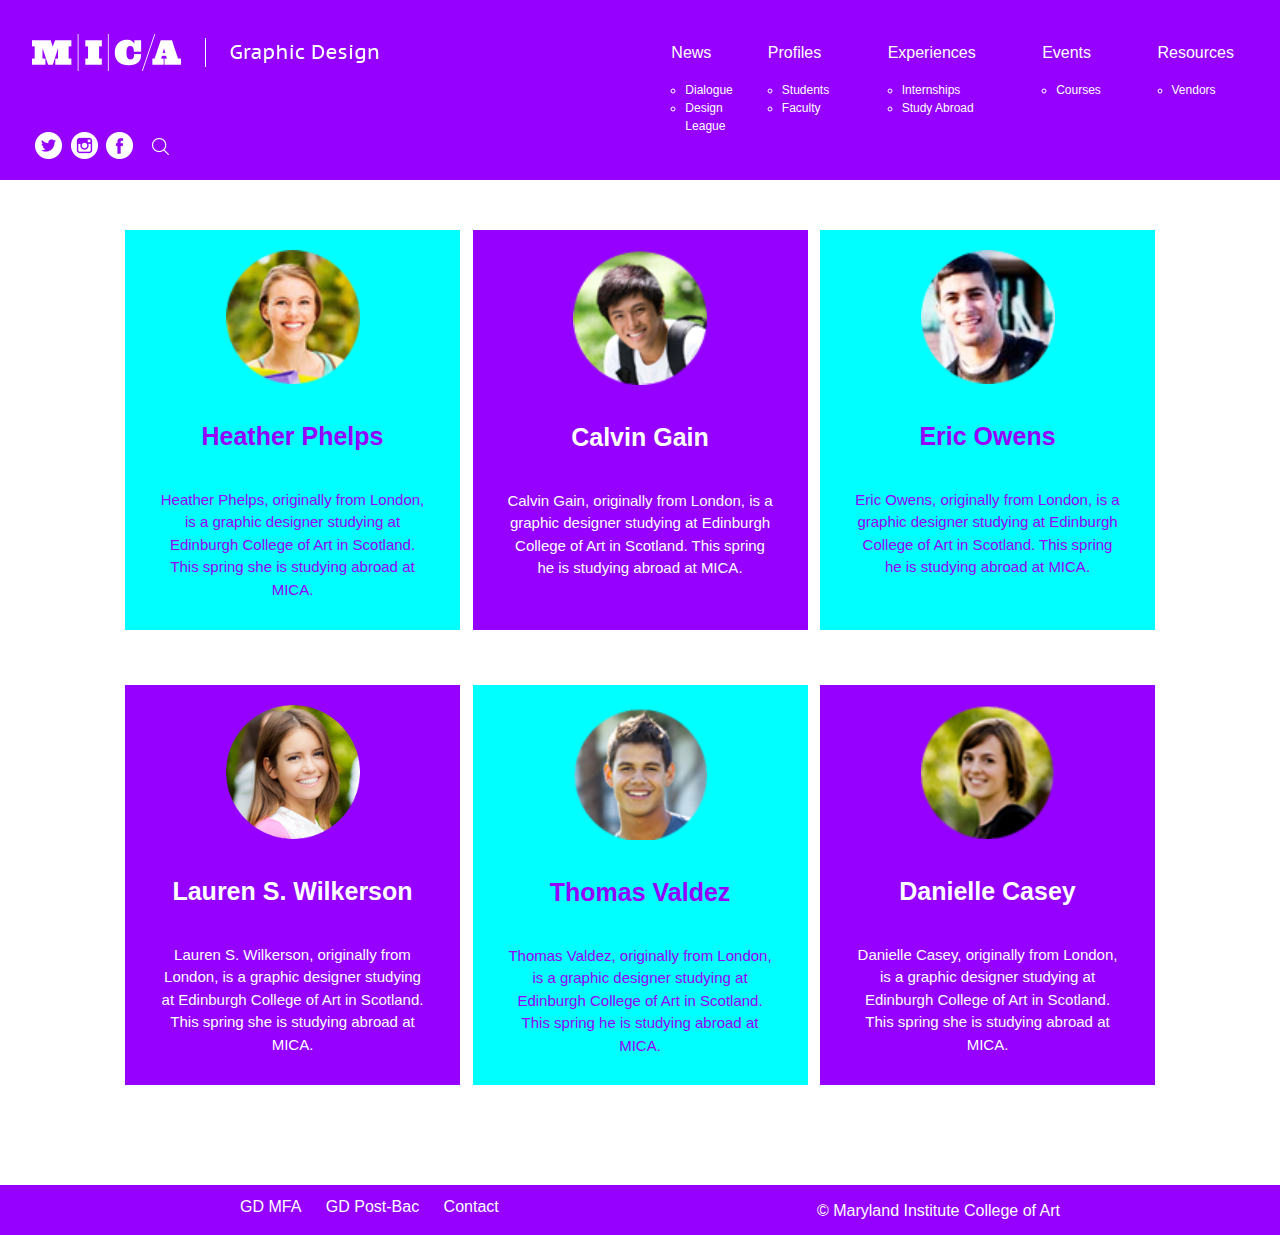
==== micagdprofile.html @ db91063f "turning in project-02" ====
<!doctype html>
<html class="no-js" lang="">
  <head>
    <meta charset="utf-8">
    <meta http-equiv="x-ua-compatible" content="ie=edge">
    <title></title>
    <meta name="description" content="">
    <meta name="viewport" content="width=device-width, initial-scale=1">
    <link rel="apple-touch-icon" href="apple-touch-icon.png">
    <link rel="stylesheet" href="css/sanitize.css">
    <link rel="stylesheet" href="css/micagdprofile.css">
    <script src="js/vendor/modernizr-2.8.3.min.js"></script>
  </head>
  <body>

    <div class="container">
          <ul class="logo">
            <li>
          <a href="micagdweb2.html"> <img src="MicaLogo.png" alt="LOGO" title="LOGO" />
           </a>
         </li>
          </ul>

        <ul class="nav primary" style="color: white;">
          <li>
            <a href="http://google.com">News</a>
            <ul>
              <li style="font-size: 12px; margin-left: 30px;"> Dialogue</li>
                <li style="font-size: 12px; margin-left: 30px;"> Design <br> League</li>
            </ul>
          </li>

          <li>
            <a href="http://google.com">Profiles</a>
            <ul>
              <li style="font-size: 12px; margin-left: 30px;"> Students</li>
                <li style="font-size: 12px; margin-left: 30px;"> Faculty</li>
            </ul>
          </li>
          <li>
            <a href="http://google.com">Experiences</a>
            <ul>
              <li style="font-size: 12px; margin-left: 30px;"> Internships</li>
                <li style="font-size: 12px; margin-left: 30px;"> Study Abroad</li>
            </ul>
          </li>

          <li>
            <a href="http://google.com">Events</a>
            <ul>
              <li style="font-size: 12px; margin-left: 30px;"> Courses</li>
            </ul>

          </li>
          <li>
            <a href="http://google.com">Resources</a>
            <ul>
              <li style="font-size: 12px;margin-left: 30px; "> Vendors</li>
            </ul>
          </li>
        </ul>

        <ul class="social">
          <li>
            <a href="http://facebook.com" >
          <img src="social.png" alt="social" title="social" /> </a>
          </li>
        </ul>





    <script src="https://ajax.googleapis.com/ajax/libs/jquery/1.11.3/jquery.min.js"></script>
    <script>window.jQuery || document.write('<script src="js/vendor/jquery-1.11.3.min.js"><\/script>')</script>
    <script src="js/plugins.js"></script>
    <script src="js/main.js"></script>
    </div>

  </body>


  <section class ="home blog">

          <div class="profile-frame1" >

            <div class="profile-post1" >
          <a class="feature-link2" href="micagdweb2.html"></a>
            <img class="profile-person1" src="student1.png" alt="post1" title="post1"/>

            <div class="feature-info2">

              <div class="name" >
                <h1> Heather Phelps </h1>
              </div>


              <div class="info-content">
                <p>Heather Phelps, originally from London, is a graphic designer
                  studying at Edinburgh College of Art in Scotland.
                  This spring she is studying abroad at MICA.</p>
              </div>

          </div>
          </div>

            <div class="profile-post2" >
          <a class="feature-link2" href="micagdweb2.html"></a>
            <img class="profile-person2" src="student2-1.png" alt="post1" title="post1"/>

            <div class="feature-info2">

              <div class="name2" >
                <h1> Calvin Gain </h1>
              </div>


              <div class="info-content2">
                <p>Calvin Gain, originally from London, is a graphic designer
                  studying at Edinburgh College of Art in Scotland.
                  This spring he is studying abroad at MICA.</p>
              </div>





          </div>
          </div>



          <div class="profile-post3" >
        <a class="feature-link2" href="micagdweb2.html"></a>
          <img class="profile-person1" src="student3.png" alt="post1" title="post1"/>

          <div class="feature-info2">

            <div class="name" >
              <h1> Eric Owens </h1>
            </div>


            <div class="info-content">
              <p>Eric Owens, originally from London, is a graphic designer
                studying at Edinburgh College of Art in Scotland.
                This spring he is studying abroad at MICA.</p>
            </div>





        </div>
        </div>



        </div>





        <div class="profile-frame2" >

          <div class="profile-post4" >
        <a class="feature-link2" href="micagdweb2.html"></a>
          <img class="profile-person1" src="student4.png" alt="post1" title="post1"/>

          <div class="feature-info2">

            <div class="name-a" >
              <h1> Lauren S. Wilkerson </h1>
            </div>


            <div class="info-content-a">
              <p>Lauren S. Wilkerson, originally from London, is a graphic designer
                studying at Edinburgh College of Art in Scotland.
                This spring she is studying abroad at MICA.</p>
            </div>

        </div>
        </div>

          <div class="profile-post5" >
        <a class="feature-link2" href="micagdweb2.html"></a>
          <img class="profile-person1" src="student5-1.png" alt="post1" title="post1"/>

          <div class="feature-info2">

            <div class="name-b" >
              <h1> Thomas Valdez </h1>
            </div>


            <div class="info-content-b">
              <p>Thomas Valdez, originally from London, is a graphic designer
                studying at Edinburgh College of Art in Scotland.
                This spring he is studying abroad at MICA.</p>
            </div>





        </div>
        </div>



        <div class="profile-post6" >
        <a class="feature-link2" href="micagdweb2.html"></a>
        <img class="profile-person1" src="student6.png" alt="post1" title="post1"/>

        <div class="feature-info2">

          <div class="name-a" >
            <h1> Danielle Casey </h1>
          </div>


          <div class="info-content-a">
            <p>Danielle Casey, originally from London, is a graphic designer
              studying at Edinburgh College of Art in Scotland.
              This spring she is studying abroad at MICA.</p>
          </div>





        </div>
        </div>



        </div>



  </section>


  <div class="footer" id="footer">

    <div class="footer-textbox">

      <li>
        <a href="http://micadesign.org" style="color: white;">GD MFA</a>
      </li>

      <li>
        <a href="http://micadesign.org" style="color: white;">GD Post-Bac</a>
      </li>

      <li>
        <a href="http://mica.edu" style="color: white;">Contact</a>
      </li>

      <div class="footer-copyright">

        <li>
          <a href="http://mica.edu" style="color: white;">© Maryland Institute College of Art</a>
        </li>


 </div>



  </div>






</html>
---- css/sanitize.css ----
/*
# sanitize.css
Render elements consistently. Style with best practices.

sanitize.css makes browsers render elements consistently and allows you to style with today’s best practices out-of-the-box.
CSS inheritance is assigned universally so that styles cascade naturally and consistently. Wherever possible, the box model operates more intuitively.

Every normalization and opinionated default is carefully documented. Visit the GitHub page to learn more about these optimizations and others.
 */
/*! sanitize.css | CC0 Public Domain | github.com/jonathantneal/sanitize.css */
pre,textarea{overflow:auto}
:root,[aria-disabled]{cursor:default}
[hidden],audio:not([controls]),template{display:none}
button{overflow:visible}
details,main,summary{display:block}
input[type=number]{width:auto}
input[type=search]{-webkit-appearance:textfield}
input[type=search]::-webkit-search-cancel-button,input[type=search]::-webkit-search-decoration{-webkit-appearance:none}
progress{display:inline-block}
small{font-size:75%}
textarea{resize:vertical}
*,::after,::before{box-sizing:inherit;border-style:solid;border-width:0}
*{background-color:inherit;font-size:inherit;line-height:inherit;margin:0;padding:0;}
::after,::before{text-decoration:inherit;vertical-align:inherit}
:root{-ms-overflow-style:-ms-autohiding-scrollbar;overflow-y:scroll;-webkit-text-size-adjust:100%;box-sizing:border-box;font:1pc/1.5 sans-serif;text-rendering:optimizeLegibility}
html{background-color:#FFF;color:#000}
a{text-decoration:none}
audio,canvas,iframe,img,svg,video{vertical-align:middle}
button,input,select,textarea{background-color:transparent;color:inherit;font-family:inherit;font-style:inherit;font-weight:inherit}
[type=number],[type=search],[type=submit],[type=tel],[type=text],[type=time],[type=url],[type=week],[type=button],[type=date],[type=datetime],[type=datetime-local],[type=email],[type=month],[type=password],[type=reset],button,select,textarea{min-height:1.5em}
code,kbd,pre,samp{font-family:monospace,monospace}
nav ol,nav ul{list-style:none}
select{-moz-appearance:none;-webkit-appearance:none}
select::-ms-expand{display:none}
select::-ms-value{color:currentColor}
table{border-collapse:collapse;border-spacing:0}
::selection{background-color:#B3D4FC;text-shadow:none}
[aria-busy=true]{cursor:progress}
[aria-controls]{cursor:pointer}
[hidden][aria-hidden=false]{clip:rect(0 0 0 0);display:inherit;position:absolute}
[hidden][aria-hidden=false]:focus{clip:auto}
/*# sourceMappingURL=sanitize.css.map */
---- css/micagdprofile.css ----
html {
  background: white;
}

embed,
img,
video {
  display: block;
  width: 100%;
  max-width: 100%;
  height: auto;
  vertical-align: top;
}

@media (min-width: 768px) {
  embed,
  img,
  video {
    width: auto;
  }
}

.li {
    font-size: 12px;
    margin-left: 50px;
}
.container {
  width: 100%;
  height: 180px;
  margin: 0 auto;
  background: #9500ff;
  position: fixed;
  top: 0;
  left: 0;
  z-index: 9999;
}
.logo {
  position: absolute;
  padding-left: 30px;
  padding-top: 30px;
  list-style: none;
  }

.nav {
  position: relative;
  padding-top: 25px;
  list-style: none;
  float: right;
  margin-left: 10px;
  }




  .nav > li {
    display: inline-block;
    vertical-align: top;
  }


.social {
  padding-left: 30px;
  padding-top: 130px;
  list-style: none;
  }



.primary a {
  display: block;
  margin-right: 20px;
  padding: 1em;
  color: #fff;
  background: none;
}

.primary > li + li {
  margin-right: 10px;
}

/* 760px and smaller */
@media (max-width: 760px) {

  .primary > li {
    display: block;
  }

  .primary > li + li {
    margin-top: 10px;
    margin-left:  0;
  }
}



.profile-frame1 {
  position: relative;
  margin-top: 250px;
  vertical-align: top;
}

/* 768px and larger */
@media (min-width: 760px) {
  .profile-frame1 {
    width: 1030px;
    height: 430px;
    margin-right: auto;
    margin-left: auto;
  }
}


.profile-frame2 {
  position: relative;
  margin-top: 25px;
  vertical-align: top;
}

/* 768px and larger */
@media (min-width: 760px) {
  .profile-frame2 {
    width: 1030px;
    height: 430px;
    margin-right: auto;
    margin-left: auto;
  }
}


.profile-post1 {
  position: absolute;
  float: left;
  vertical-align: top;
  background-color: #00ffff;

}
@media (min-width: 760px) {
  .profile-post1  {
    width: 335px;
    height: 400px;
    margin-right: auto;
    margin-left: auto;
  }
}



.profile-person1 {
  position: relative;
  width: 40%;
  margin-top: 20px;
  margin-left: auto;
  margin-right: auto;
}


.feature-info {
  overflow: hidden;
  width: 45%;
}


.name {
  margin-top: 10%;
  margin-left: auto;
  margin-right: auto;
  width: 80%;
  font-size: 25px;
  color:  #9500ff;
  text-align: center;
}

.info-content {
  clear: both;
  width: 80%;
  margin-top: 10%;
  margin-left: auto;
  margin-right: auto;
  text-align: center;
  color: gray;
  font-size: 15px;
  color:  #9500ff;
}


.profile-post2 {
  margin-top: 0px;
  vertical-align: top;
  background-color: #9500ff;

}
@media (min-width: 760px) {
  .profile-post2  {
    width: 335px;
    height: 400px;
    margin-top: 0px;
    margin-right: auto;
    margin-left: auto;
  }
}

.profile-person2 {
  position: relative;
  width: 40%;
  margin-top: -20px;
  margin-left: auto;
  margin-right: auto;
}



.name2 {
  margin-top: 10%;
  margin-left: auto;
  margin-right: auto;
  width: 80%;
  font-size: 25px;
  color:  white;
  text-align: center;
}

.info-content2 {
  clear: both;
  width: 80%;
  margin-top: 10%;
  margin-left: auto;
  margin-right: auto;
  text-align: center;
  color: gray;
  font-size: 15px;
  color:  white;
}








.profile-post3 {
  position: relative;
  margin-top: 0px;
  float: right;
  vertical-align: top;
  background-color: #00ffff;
}
@media (min-width: 760px) {
  .profile-post3  {
    width: 335px;
    height: 400px;
    margin-top: -400px;
    margin-right: auto;
    margin-left: auto;
  }
}





.profile-post4 {
  position: absolute;
  float: left;
  vertical-align: top;
  background-color:  #9500ff;

}
@media (min-width: 760px) {
  .profile-post4  {
    width: 335px;
    height: 400px;
    margin-right: auto;
    margin-left: auto;
  }
}



.profile-person1 {
  position: relative;
  width: 40%;
  margin-top: 20px;
  margin-left: auto;
  margin-right: auto;
}


.feature-info {
  overflow: hidden;
  width: 45%;
}


.name {
  margin-top: 10%;
  margin-left: auto;
  margin-right: auto;
  width: 80%;
  font-size: 25px;
  color:  #9500ff;
  text-align: center;
}

.name-a {
  margin-top: 10%;
  margin-left: auto;
  margin-right: auto;
  width: 80%;
  font-size: 25px;
  color:  white;
  text-align: center;
}

.name-b {
  margin-top: 10%;
  margin-left: auto;
  margin-right: auto;
  width: 80%;
  font-size: 25px;
  color:  #9500ff;
  text-align: center;
}




.info-content {
  clear: both;
  width: 80%;
  margin-top: 10%;
  margin-left: auto;
  margin-right: auto;
  text-align: center;
  color: gray;
  font-size: 15px;
  color:  #9500ff;
}


.info-content-a {
  clear: both;
  width: 80%;
  margin-top: 10%;
  margin-left: auto;
  margin-right: auto;
  text-align: center;
  color: gray;
  font-size: 15px;
  color:  white;
}
.info-content-b {
  clear: both;
  width: 80%;
  margin-top: 10%;
  margin-left: auto;
  margin-right: auto;
  text-align: center;
  color: gray;
  font-size: 15px;
  color:  #9500ff;
}

.profile-post5 {
  margin-top: 0px;
  vertical-align: top;
  background-color: #00ffff;

}
@media (min-width: 760px) {
  .profile-post5  {
    width: 335px;
    height: 400px;
    margin-top: 0px;
    margin-right: auto;
    margin-left: auto;
  }
}

.profile-person2 {
  position: relative;
  width: 40%;
  margin-top: -20px;
  margin-left: auto;
  margin-right: auto;
}



.name2 {
  margin-top: 10%;
  margin-left: auto;
  margin-right: auto;
  width: 80%;
  font-size: 25px;
  color:  white;
  text-align: center;
}

.info-content2 {
  clear: both;
  width: 80%;
  margin-top: 10%;
  margin-left: auto;
  margin-right: auto;
  text-align: center;
  color: gray;
  font-size: 15px;
  color:  white;
}








.profile-post6 {
  position: relative;
  margin-top: 0px;
  float: right;
  vertical-align: top;
  background-color:  #9500ff;
}
@media (min-width: 760px) {
  .profile-post6  {
    width: 335px;
    height: 400px;
    margin-top: -400px;
    margin-right: auto;
    margin-left: auto;
  }
}









.footer {
  width: 100%;
  height: 50px;
  margin-bottom:-50px;
  margin-top: 70px;
  background: #9500ff;

}





.footer {
  width: 100%;
  height: 50px;
  margin-bottom:-50px;
  margin-top: 70px;
  background: #9500ff;

}
.footer-textbox {
  width: 840px;
  margin-right: auto;
  margin-left: auto;
}

.footer-textbox  > li {
  display: inline-block;
  vertical-align: top;
  margin-left: 20px;
  margin-top: 10px;
}


.footer-copyright  > li {
  display: inline-block;
  float: right;
  margin-left: -20%;
  vertical-align: top;
  margin-top: -20px;
}
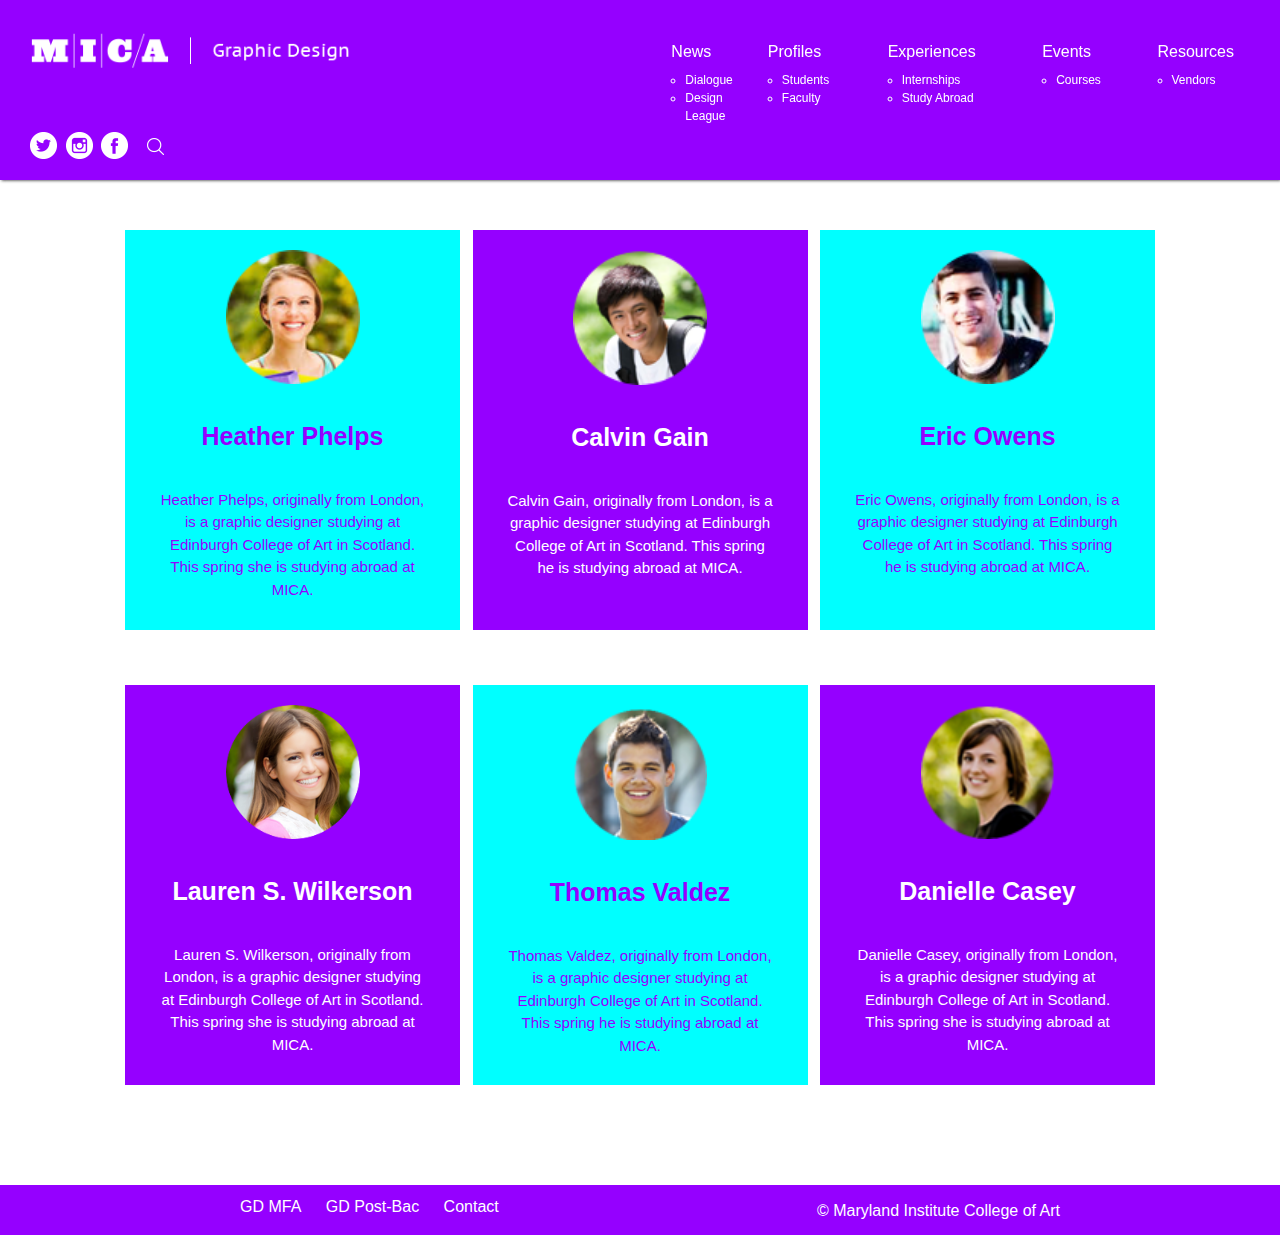
==== commit ea3ef169: "project-02" ====
--- a/micagdprofile.html
+++ b/micagdprofile.html
@@ -16,14 +16,14 @@
     <div class="container">
           <ul class="logo">
             <li>
-          <a href="micagdweb2.html"> <img src="MicaLogo.png" alt="LOGO" title="LOGO" />
+          <a href="index.html"> <img src="MicaLogo.png" alt="LOGO" title="LOGO" />
            </a>
          </li>
           </ul>
 
         <ul class="nav primary" style="color: white;">
           <li>
-            <a href="http://google.com">News</a>
+            <a href="index.html">News</a>
             <ul>
               <li style="font-size: 12px; margin-left: 30px;"> Dialogue</li>
                 <li style="font-size: 12px; margin-left: 30px;"> Design <br> League</li>
@@ -31,14 +31,14 @@
           </li>
 
           <li>
-            <a href="http://google.com">Profiles</a>
-            <ul>
-              <li style="font-size: 12px; margin-left: 30px;"> Students</li>
+            <a href="micagdprofile.html">Profiles</a>
+            <ul>
+              <li style="font-size: 12px; margin-left: 30px; "> Students</li>
                 <li style="font-size: 12px; margin-left: 30px;"> Faculty</li>
             </ul>
           </li>
           <li>
-            <a href="http://google.com">Experiences</a>
+            <a href="index.html">Experiences</a>
             <ul>
               <li style="font-size: 12px; margin-left: 30px;"> Internships</li>
                 <li style="font-size: 12px; margin-left: 30px;"> Study Abroad</li>
@@ -46,14 +46,14 @@
           </li>
 
           <li>
-            <a href="http://google.com">Events</a>
+            <a href="index.html">Events</a>
             <ul>
               <li style="font-size: 12px; margin-left: 30px;"> Courses</li>
             </ul>
 
           </li>
           <li>
-            <a href="http://google.com">Resources</a>
+            <a href="index.html">Resources</a>
             <ul>
               <li style="font-size: 12px;margin-left: 30px; "> Vendors</li>
             </ul>
@@ -62,7 +62,7 @@
 
         <ul class="social">
           <li>
-            <a href="http://facebook.com" >
+            <a href="http://google.com" >
           <img src="social.png" alt="social" title="social" /> </a>
           </li>
         </ul>
@@ -85,7 +85,7 @@
           <div class="profile-frame1" >
 
             <div class="profile-post1" >
-          <a class="feature-link2" href="micagdweb2.html"></a>
+          <a class="feature-link2" href="index.html">
             <img class="profile-person1" src="student1.png" alt="post1" title="post1"/>
 
             <div class="feature-info2">
@@ -100,12 +100,12 @@
                   studying at Edinburgh College of Art in Scotland.
                   This spring she is studying abroad at MICA.</p>
               </div>
-
+</a>
           </div>
           </div>
 
             <div class="profile-post2" >
-          <a class="feature-link2" href="micagdweb2.html"></a>
+          <a class="feature-link2" href="index.html">
             <img class="profile-person2" src="student2-1.png" alt="post1" title="post1"/>
 
             <div class="feature-info2">
@@ -121,7 +121,7 @@
                   This spring he is studying abroad at MICA.</p>
               </div>
 
-
+</a>
 
 
 
@@ -131,7 +131,7 @@
 
 
           <div class="profile-post3" >
-        <a class="feature-link2" href="micagdweb2.html"></a>
+        <a class="feature-link2" href="index.html">
           <img class="profile-person1" src="student3.png" alt="post1" title="post1"/>
 
           <div class="feature-info2">
@@ -148,7 +148,7 @@
             </div>
 
 
-
+</a>
 
 
         </div>
@@ -165,7 +165,7 @@
         <div class="profile-frame2" >
 
           <div class="profile-post4" >
-        <a class="feature-link2" href="micagdweb2.html"></a>
+        <a class="feature-link2" href="index.html">
           <img class="profile-person1" src="student4.png" alt="post1" title="post1"/>
 
           <div class="feature-info2">
@@ -180,12 +180,12 @@
                 studying at Edinburgh College of Art in Scotland.
                 This spring she is studying abroad at MICA.</p>
             </div>
-
+</a>
         </div>
         </div>
 
           <div class="profile-post5" >
-        <a class="feature-link2" href="micagdweb2.html"></a>
+        <a class="feature-link2" href="index.html">
           <img class="profile-person1" src="student5-1.png" alt="post1" title="post1"/>
 
           <div class="feature-info2">
@@ -202,7 +202,7 @@
             </div>
 
 
-
+</a>
 
 
         </div>
@@ -211,7 +211,7 @@
 
 
         <div class="profile-post6" >
-        <a class="feature-link2" href="micagdweb2.html"></a>
+        <a class="feature-link2" href="index.html"></a>
         <img class="profile-person1" src="student6.png" alt="post1" title="post1"/>
 
         <div class="feature-info2">
@@ -229,7 +229,7 @@
 
 
 
-
+</a>
 
         </div>
         </div>
--- a/css/sanitize.css
+++ b/css/sanitize.css
@@ -20,7 +20,7 @@
 small{font-size:75%}
 textarea{resize:vertical}
 *,::after,::before{box-sizing:inherit;border-style:solid;border-width:0}
-*{background-color:inherit;font-size:inherit;line-height:inherit;margin:0;padding:0;}
+*{font-size:inherit;line-height:inherit;margin:0;padding:0;}
 ::after,::before{text-decoration:inherit;vertical-align:inherit}
 :root{-ms-overflow-style:-ms-autohiding-scrollbar;overflow-y:scroll;-webkit-text-size-adjust:100%;box-sizing:border-box;font:1pc/1.5 sans-serif;text-rendering:optimizeLegibility}
 html{background-color:#FFF;color:#000}
--- a/css/micagdprofile.css
+++ b/css/micagdprofile.css
@@ -33,9 +33,26 @@
   top: 0;
   left: 0;
   z-index: 9999;
-}
+  box-shadow: .5px .5px 3px #383838;
+}
+
+
+
+@media (max-width: 760px) {
+  .container {
+    height: 280px;
+    width: 100%;
+    padding: 0px;
+    float: left;
+
+  }
+}
+
+
+
 .logo {
   position: absolute;
+  width: 350px;
   padding-left: 30px;
   padding-top: 30px;
   list-style: none;
@@ -49,8 +66,55 @@
   margin-left: 10px;
   }
 
-
-
+@media (max-width: 760px) {
+  .nav {
+    display: inline-block;
+    height:270px;
+    padding: -30px;
+    float: left;
+    margin-left: 25px;
+
+  }
+}
+
+.nav a:hover {
+color:#00ffff;
+}
+
+
+
+@media (max-width: 760px) {
+  .primary {
+    display: inline-block;
+    height: 100px;
+    margin-top: 55px;
+    margin-left: 30px;
+    padding: 0px;
+    float: left;
+
+  }
+}
+
+
+
+
+.nav ul {
+  margin-top: 7px;
+}
+
+@media only screen and (max-width: 760px){
+  .nav ul li {
+    display: none;
+  }
+}
+
+
+
+  .nav {
+    position: relative;
+    padding-top: 40px;
+    margin-left: 10px;
+    }
 
   .nav > li {
     display: inline-block;
@@ -58,16 +122,30 @@
   }
 
 
+
 .social {
-  padding-left: 30px;
+  width: 200px;
+  padding-left: 25px;
   padding-top: 130px;
   list-style: none;
   }
 
+  @media (max-width: 760px) {
+    .social {
+      position: fixed;
+      width: 180px;
+      float: right;
+      margin-top: 95px;
+      margin-left: 183px;
+      padding-left: 25px;
+      padding-top: 0px;
+      list-style: none;
+
+    }
+  }
 
 
 .primary a {
-  display: block;
   margin-right: 20px;
   padding: 1em;
   color: #fff;
@@ -92,58 +170,84 @@
 }
 
 
-
 .profile-frame1 {
   position: relative;
   margin-top: 250px;
   vertical-align: top;
-}
-
-/* 768px and larger */
-@media (min-width: 760px) {
+  width: 1030px;
+  height: 430px;
+  margin-right: auto;
+  margin-left: auto;
+}
+
+@media (max-width: 760px) {
   .profile-frame1 {
-    width: 1030px;
-    height: 430px;
-    margin-right: auto;
-    margin-left: auto;
-  }
-}
+    margin-top: 300px;
+    width: 100%;
+    margin-right: auto;
+    margin-left: auto;
+    display: inline-block;
+  }
+}
+
+@media (max-width: 400px) {
+    .profile-frame1 {
+      width: 400px;
+    }
+  }
 
 
 .profile-frame2 {
   position: relative;
   margin-top: 25px;
   vertical-align: top;
-}
-
-/* 768px and larger */
-@media (min-width: 760px) {
+  width: 1030px;
+  height: 430px;
+  margin-right: auto;
+  margin-left: auto;
+
+}
+
+@media (max-width: 760px) {
   .profile-frame2 {
-    width: 1030px;
-    height: 430px;
-    margin-right: auto;
-    margin-left: auto;
-  }
-}
+    position: relative;
+    margin-top: 30px;
+    width: 100%;
+    margin-right: auto;
+    margin-left: auto;
+    display: inline-block;
+  }
+}
+
+@media (max-width: 400px) {
+    .profile-frame2 {
+      width: 400px;
+    }
+  }
 
 
 .profile-post1 {
   position: absolute;
   float: left;
+  width: 335px;
+  height: 400px;
+  margin-right: auto;
+  margin-left: auto;
   vertical-align: top;
   background-color: #00ffff;
 
 }
-@media (min-width: 760px) {
+
+@media (max-width: 760px) {
   .profile-post1  {
-    width: 335px;
-    height: 400px;
-    margin-right: auto;
-    margin-left: auto;
-  }
-}
-
-
+    width: 100%;
+    height: 400px;
+    margin-top: 0px;
+    margin-right: auto;
+    margin-left: auto;
+    display: inline-block;
+  }
+}
 
 .profile-person1 {
   position: relative;
@@ -183,21 +287,38 @@
 }
 
 
+
+@media (max-width: 760px) {
+  .info-content {
+    margin-bottom: 40px;
+  }
+}
+
+
+
 .profile-post2 {
+  position: relative;
   margin-top: 0px;
-  vertical-align: top;
   background-color: #9500ff;
-
-}
-@media (min-width: 760px) {
+  width: 335px;
+  height: 400px;
+  margin-right: auto;
+  margin-left: auto;
+
+
+}
+
+
+@media (max-width: 760px) {
   .profile-post2  {
-    width: 335px;
-    height: 400px;
-    margin-top: 0px;
-    margin-right: auto;
-    margin-left: auto;
-  }
-}
+    width: 100%;
+    height: 400px;
+    margin-top: 440px;
+    margin-right: auto;
+    margin-left: auto;
+  }
+}
+
 
 .profile-person2 {
   position: relative;
@@ -256,6 +377,15 @@
 }
 
 
+@media (max-width: 760px) {
+  .profile-post3  {
+    width: 100%;
+    height: 400px;
+    margin-top: 20px;
+    margin-right: auto;
+    margin-left: auto;
+  }
+}
 
 
 
@@ -275,14 +405,14 @@
   }
 }
 
-
-
-.profile-person1 {
-  position: relative;
-  width: 40%;
-  margin-top: 20px;
-  margin-left: auto;
-  margin-right: auto;
+@media (max-width: 760px) {
+  .profile-post4  {
+    width: 100%;
+    height: 400px;
+    margin-top: 820px;
+    margin-right: auto;
+    margin-left: auto;
+  }
 }
 
 
@@ -377,6 +507,17 @@
   }
 }
 
+@media (max-width: 760px) {
+  .profile-post5  {
+    width: 100%;
+    height: 400px;
+    margin-top: 1240px;
+    margin-right: auto;
+    margin-left: auto;
+  }
+}
+
+
 .profile-person2 {
   position: relative;
   width: 40%;
@@ -434,7 +575,15 @@
 }
 
 
-
+@media (max-width: 760px) {
+  .profile-post6  {
+    width: 100%;
+    height: 400px;
+    margin-top: 20px;
+    margin-right: auto;
+    margin-left: auto;
+  }
+}
 
 
 
